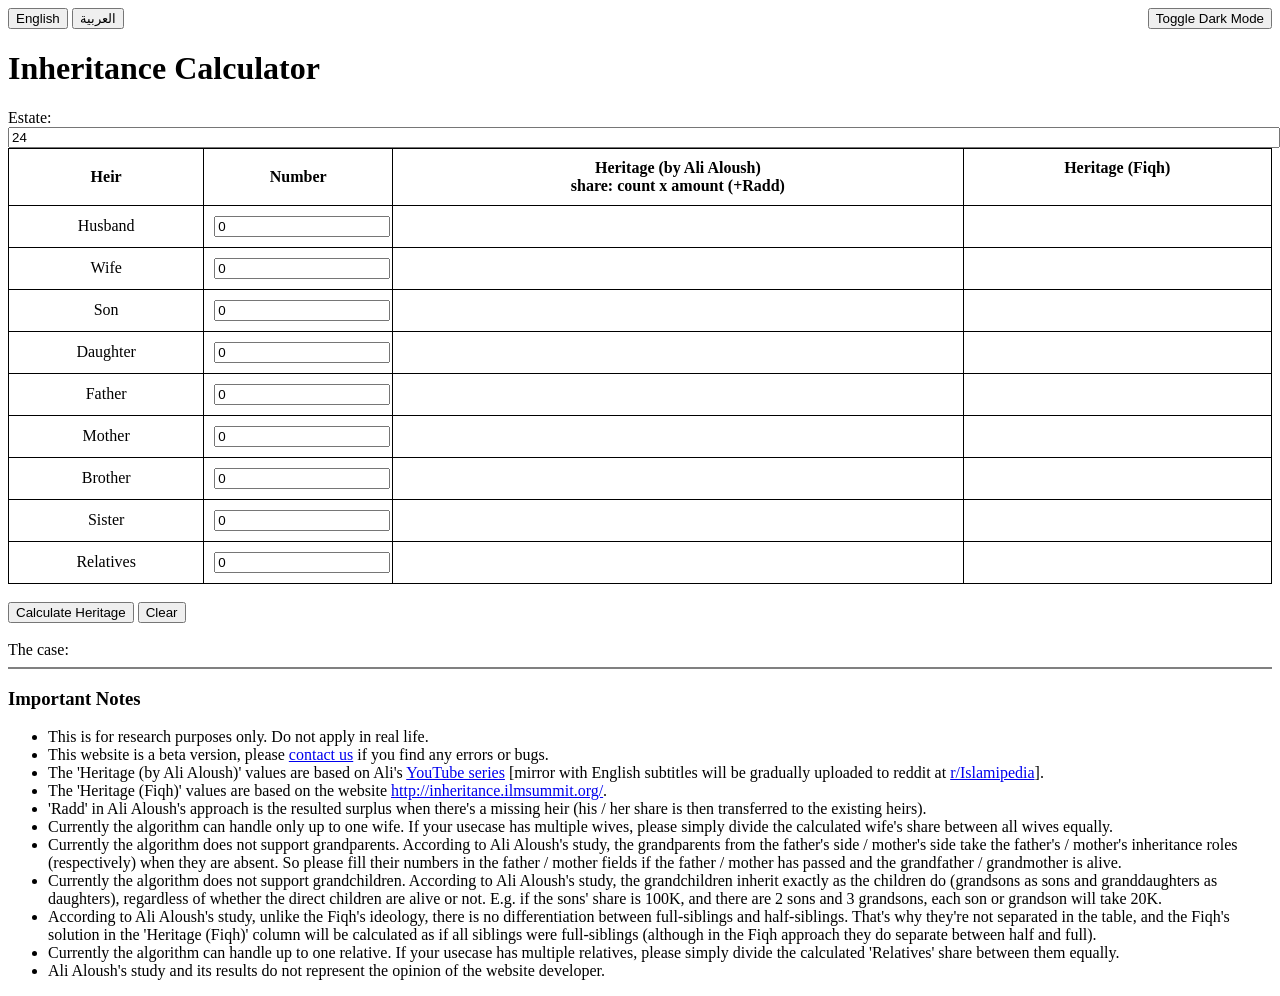
==== templates/index.html @ 1d269a5c "1. Dark mode updates. 2. Save lang in browser storagee. 3. Update mailto address" ====
<!DOCTYPE html>
<html lang="en">
<head>
  <link rel="stylesheet" type="text/css" href="{{ url_for('static', filename='styles.css') }}">
  <meta charset="UTF-8">
  <meta name="viewport" content="width=device-width, initial-scale=1.0">
  <title>Inheritance Calculator</title>
  <style>
    table {
      width: 100%;
      border-collapse: collapse;
    }
    th, td {
      border: 1px solid black;
      padding: 10px;
      text-align: center;
    }
    input[type="number"] {
      width: 100%;
    }
    </style>
</head>
<body>

<button id="switch-en">English</button>
<button id="switch-ar">العربية</button>
<button id="dark-mode-toggle" style="float: inline-end;" data-lang="dark_mode_switch">Toggle Dark Mode</button>


  <h1 data-lang="title">Inheritance Calculator</h1>

    <div>
      <label data-lang="estate" for="estate-input">Estate:</label>
      <input type="number" id="estate-input" name="estate" min="0" max="1000000000" value="24" 
             placeholder="24" 
             onkeydown="checkEnterKey(event);"
             onkeydown="return isNumberKey(event);"
             oninput="limitInput(this, 1000000000)">
    </div>


<!-- IF HEIRS ORDER IS CHANGED, MUST CHANGE HeirsOrderInHtml(Enum) IN PYTHON  -->
  <table>
    <thead>
      <tr>
        <th data-lang="heir">Heir</th>
        <th data-lang="number">Number</th>
        <th>
            <span data-lang="heritage_our_study">Heritage (by Ali Aloush)</span><br>
            <span data-lang="shares_hint">share: count x amount (+Radd)</span>
        </th>
        <th>
            <span data-lang="heritage_fiqh">Heritage (Fiqh)</span><br>
            <span id="awl-message" style="color: red; font-size: small;">&nbsp;</span>
        </th>

      </tr>
    </thead>
    <tbody id="table-body">
      <tr>
        <td data-lang="husband">Husband</td>
        <td><input type="number" id="number0" value="0" min="0" max="1" onchange="validateHusbandWife('husband')" oninput="limitInput(this, 1)"></td>
        <td id="heritageStudy0" class="ltr-text"></td>
        <td id="heritageFiqh0" class="ltr-text"></td>
      </tr>
      <tr>
        <td data-lang="wife">Wife</td>
        <td><input type="number" id="number1" value="0" min="0" max="1" onchange="validateHusbandWife('wife')" oninput="limitInput(this, 1)"></td>
        <td id="heritageStudy1" class="ltr-text"></td>
        <td id="heritageFiqh1" class="ltr-text"></td>
      </tr>
      <tr>
        <td data-lang="son">Son</td>
        <td><input type="number" id="number2" value="0" min="0" max="10" oninput="limitInput(this, 10)"></td>
        <td id="heritageStudy2" class="ltr-text"></td>
        <td id="heritageFiqh2" class="ltr-text"></td>
      </tr>
      <tr>
        <td data-lang="daughter">Daughter</td>
        <td><input type="number" id="number3" value="0" min="0" max="10" oninput="limitInput(this, 10)"></td>
        <td id="heritageStudy3" class="ltr-text"></td>
        <td id="heritageFiqh3" class="ltr-text"></td>
      </tr>
      <tr>
        <td data-lang="father">Father</td>
        <td><input type="number" id="number4" value="0" min="0" max="1" oninput="limitInput(this, 1)"></td>
        <td id="heritageStudy4" class="ltr-text"></td>
        <td id="heritageFiqh4" class="ltr-text"></td>
      </tr>
      <tr>
        <td data-lang="mother">Mother</td>
        <td><input type="number" id="number5" value="0" min="0" max="1" oninput="limitInput(this, 1)"></td>
        <td id="heritageStudy5" class="ltr-text"></td>
        <td id="heritageFiqh5" class="ltr-text"></td>
      </tr>
      <tr>
        <td data-lang="brother">Brother</td>
        <td><input type="number" id="number6" value="0" min="0" max="10" oninput="limitInput(this, 10)"></td>
        <td id="heritageStudy6" class="ltr-text"></td>
        <td id="heritageFiqh6" class="ltr-text"></td>
      </tr>
      <tr>
        <td data-lang="sister">Sister</td>
        <td><input type="number" id="number7" value="0" min="0" max="10" oninput="limitInput(this, 10)"></td>
        <td id="heritageStudy7" class="ltr-text"></td>
        <td id="heritageFiqh7" class="ltr-text"></td>
      </tr>
      <tr>
        <td data-lang="relatives">Relatives</td>
        <td><input type="number" id="number8" value="0" min="0" max="1" oninput="limitInput(this, 1)"></td>
        <td id="heritageStudy8" class="ltr-text"></td>
        <td id="heritageFiqh8" class="ltr-text"></td>
      </tr>
    </tbody>
  </table>

  <br>
  <button data-lang="calculate" onclick="fillHeritageColumns()">Calculate Heritage</button>
  <button data-lang="clear" onclick="clearTable()">Clear</button>
    <br><br>
    <label data-lang="the_case" style="display: inline-block; margin-right: 5px;">The case:</label>
    <label id="the_case_value_id" style="display: inline-block;"></label>

    <hr style="height:2px;border-width:0;background-color:gray">

    <!-- Important Notes Section -->
    <div class="important-notes">
      <h3 data-lang="notes">Important Notes</h3>
      <ul>
        <li data-lang="note1"></li>
        <li data-lang="note2"></li>
        <li data-lang="note3"></li>
        <li data-lang="note4"></li>
        <li data-lang="note5"></li>
        <li data-lang="note6"></li>
        <li data-lang="note7"></li>
        <li data-lang="note8"></li>
        <li data-lang="note9"></li>
        <li data-lang="note10"></li>
        <li data-lang="note11"></li>
      </ul>
    </div>

  

  <script>
    // Assume currentLang is set to the user's selected language ('en' or 'ar')
    let currentLang = 'en';  // Default language, change it as needed

    // Prevent both Husband and Wife from being 1
    function validateHusbandWife(spouse) {
      const husband = document.getElementById('number0');
      const wife = document.getElementById('number1');
      if (husband.value == 1 && wife.value == 1) {
        const alertMessage = translations[currentLang]['husband_wife_warning'];
        alert(alertMessage);
        if(spouse == "husband")
        {
            husband.value = 0;
        }
        else if(spouse == "wife")
        {
            wife.value = 0;
        }
      }
    }

    // Function to restrict user input to numbers (disables arrows, ensures keyboard input)
    function isNumberKey(evt) {
        var charCode = (evt.which) ? evt.which : evt.keyCode;
        if (charCode > 31 && (charCode < 48 || charCode > 57)) {
            return false;
        }
        return true;
    }

    // Function to limit the input value to a maximum
    function limitInput(input, maxValue) {
        if (input.value > maxValue) {
            input.value = maxValue;
        }
    }

    // Function to detect if Enter key is pressed
    function checkEnterKey(event) {
        if (event.keyCode === 13) {  // 13 is the Enter key
            fillHeritageColumns();    // Invoke the function
        }
    }
    
    function clearTable(clear_numbers_col = true, clear_ali_calcs = true, clear_fiqh_cals = true) {
        const awlMessage = document.getElementById("awl-message");
        awlMessage.textContent = '\u00A0';
        const theCase = document.getElementById("the_case_value_id");
        theCase.textContent = "";
        
        if (clear_numbers_col)
        {
            // Select all input elements (Numbers column)
            const inputs = document.querySelectorAll('#table-body input[type="number"]');
            
            // Reset each input to 0
            inputs.forEach(input => {
                input.value = 0;
            });
        }
        
        // Select all other cells (Heritage columns) and clear their text content
        cells = [];
        if (clear_ali_calcs && clear_fiqh_cals)
        {
            cells = document.querySelectorAll('#table-body tr td:nth-child(3), #table-body tr td:nth-child(4)');
        }
        else if(clear_ali_calcs)
        {
            cells = document.querySelectorAll('#table-body tr td:nth-child(3)');
        }
        else if(clear_fiqh_cals)
        {
            cells = document.querySelectorAll('#table-body tr td:nth-child(4)');
        }
        
        // Clear each cell's text content
        if (cells.length > 0)
        {
            cells.forEach(cell => {
                cell.textContent = '';
            });
        }
    }
    
    // Function to calculate and fill the Heritage columns by calling the Flask API
    function fillHeritageColumns() {
      clearTable(false, false);
      const heirs = [];
      for (let i = 0; i < 9; i++) {
        const number = document.getElementById(`number${i}`).value;
        heirs.push(Number(number));
      }
      
      // Get the estate value from the input field
      estateValue = document.getElementById("estate-input").value;
      if (estateValue == "") {
        estateValue = 24;
      }
      

      // Send a POST request to the Flask API with the heirs data
      fetch('/calculate_heritage', {
        method: 'POST',
        headers: {
          'Content-Type': 'application/json',
        },
        body: JSON.stringify({ heirs: heirs, estate: estateValue })
      })
      .then(response => response.json())
      .then(data => {
        if (data['error']) {
            alert("An error occurred while calculating Heritage (by Ali Aloush). Please try again.");
        }
        
        document.getElementById("the_case_value_id").innerText = translations[currentLang][data['case']];
        
        // Update the "Heritage (our study)" column based on the response
        for (let i = 0; i < 9; i++) {
          document.getElementById(`heritageStudy${i}`).innerText = data['study'][i];
        }
      })
      .catch(error => console.error('Error:', error));
      
      fetch('/calculate_heritage_fiqh', {
        method: 'POST',
        headers: {
          'Content-Type': 'application/json',
        },
        body: JSON.stringify({ heirs: heirs, estate: estateValue })
      })
      .then(response => response.json())
      .then(data => {
        // Check if 'awl' is true and update the message under "Heritage (Fiqh)"
        const awlMessage = document.getElementById("awl-message");
        if (awlMessage) {
            if (data['awl'] === true) {
            const awlMessageTranslation = translations[currentLang]['awl_message'];
                awlMessage.textContent = awlMessageTranslation;
            } else if (data['awl'] === false) {
                awlMessage.textContent = '\u00A0';
            }
        } else {
            console.error("Awl message element not found");
        }
        if (data['error']) {
            alert("An error occurred while calculating Heritage (Fiqh). Please refresh the page and try again.");
        }
        // Update the "Heritage (Fiqh)" column based on the response
        for (let i = 0; i < 9; i++) {
          document.getElementById(`heritageFiqh${i}`).innerText = data['fiqh'][i];
        }
      })
      .catch(error => console.error('Error:', error));
    }

    // LANGUAGE SWITCHING
    const translations = {
        en: null,
        ar: null
    };

    // Load the language files (assume the files are available at 'lang-en.json' and 'lang-ar.json')
    async function loadLanguage(lang) {
        
        currentLang = lang;
        const response = await fetch(`/static/langs/lang-${lang}.json`);
        const data = await response.json();
        translations[lang] = data;
        applyTranslations(lang);
        
        document.querySelector('[data-lang="heritage_our_study"]').classList.add('ltr-text');
        document.querySelector('[data-lang="heritage_fiqh"]').classList.add('ltr-text');
        
        // Save the user's preference in localStorage
        if (lang === 'en') {
            localStorage.setItem('language', 'en');
        } else {
            localStorage.setItem('language', 'ar');
        }
        
        clearTable();
    }

    // Apply the translations to the page
    function applyTranslations(lang) {
        document.querySelectorAll('[data-lang]').forEach(el => {
            const key = el.getAttribute('data-lang');

            // Check if the key starts with a specific value, like 'important_notes'
            if (key.startsWith('note')) {
                el.innerHTML = translations[lang][key];  // Set innerHTML for content with links
            } else {
                el.textContent = translations[lang][key];  // Set textContent for plain text
            }
        });

        // Change direction for Arabic
        if (lang === 'ar') {
            document.body.style.direction = 'rtl';
        } else {
            document.body.style.direction = 'ltr';
        }
    }



    // Set up language switch buttons
    document.getElementById('switch-en').addEventListener('click', () => loadLanguage('en'));
    document.getElementById('switch-ar').addEventListener('click', () => loadLanguage('ar'));

    document.getElementById('dark-mode-toggle').addEventListener('click', function () {
        document.body.classList.toggle('dark-mode');
        
    // Save the user's preference in localStorage
    if (document.body.classList.contains('dark-mode')) {
        localStorage.setItem('theme', 'dark');
    } else {
        localStorage.setItem('theme', 'light');
    }
    });


    // Load default language on page load
    window.onload = function() {
        const savedlLanguage = localStorage.getItem('language');
        if (savedlLanguage === 'ar') {
            loadLanguage('ar');
        }
        else
        {
            loadLanguage('en');
        }
    };
    
    window.addEventListener('DOMContentLoaded', (event) => {
        const savedTheme = localStorage.getItem('theme');
        if (savedTheme === 'dark') {
            document.body.classList.add('dark-mode');
        }
    });


  </script>

</body>
</html>
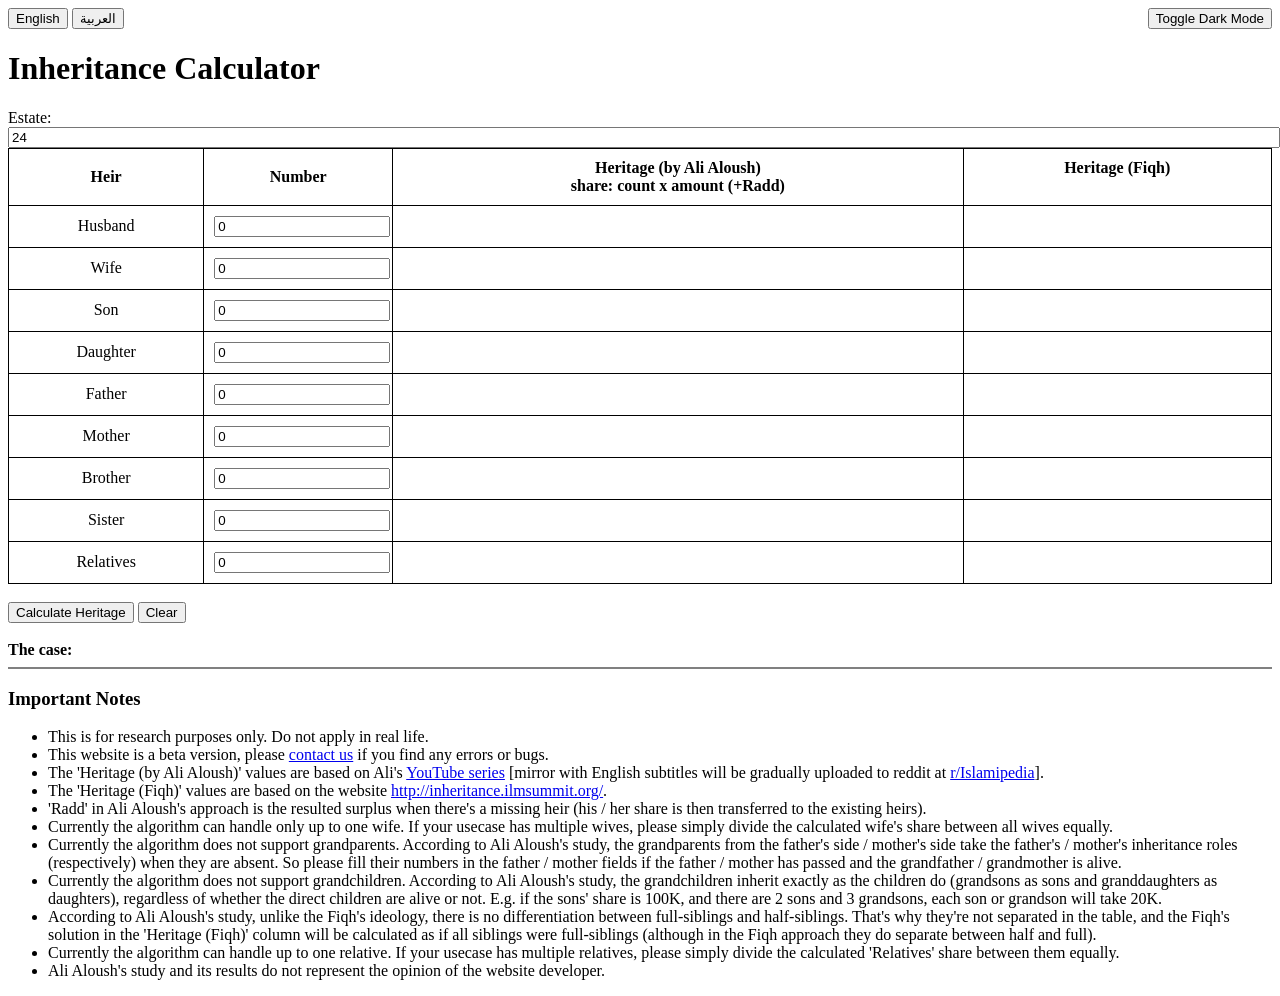
==== commit d6590404: "bold text" ====
--- a/templates/index.html
+++ b/templates/index.html
@@ -118,7 +118,7 @@
   <button data-lang="calculate" onclick="fillHeritageColumns()">Calculate Heritage</button>
   <button data-lang="clear" onclick="clearTable()">Clear</button>
     <br><br>
-    <label data-lang="the_case" style="display: inline-block; margin-right: 5px;">The case:</label>
+    <b><label data-lang="the_case" style="display: inline-block; margin-right: 5px;">The case:</label></b>
     <label id="the_case_value_id" style="display: inline-block;"></label>
 
     <hr style="height:2px;border-width:0;background-color:gray">
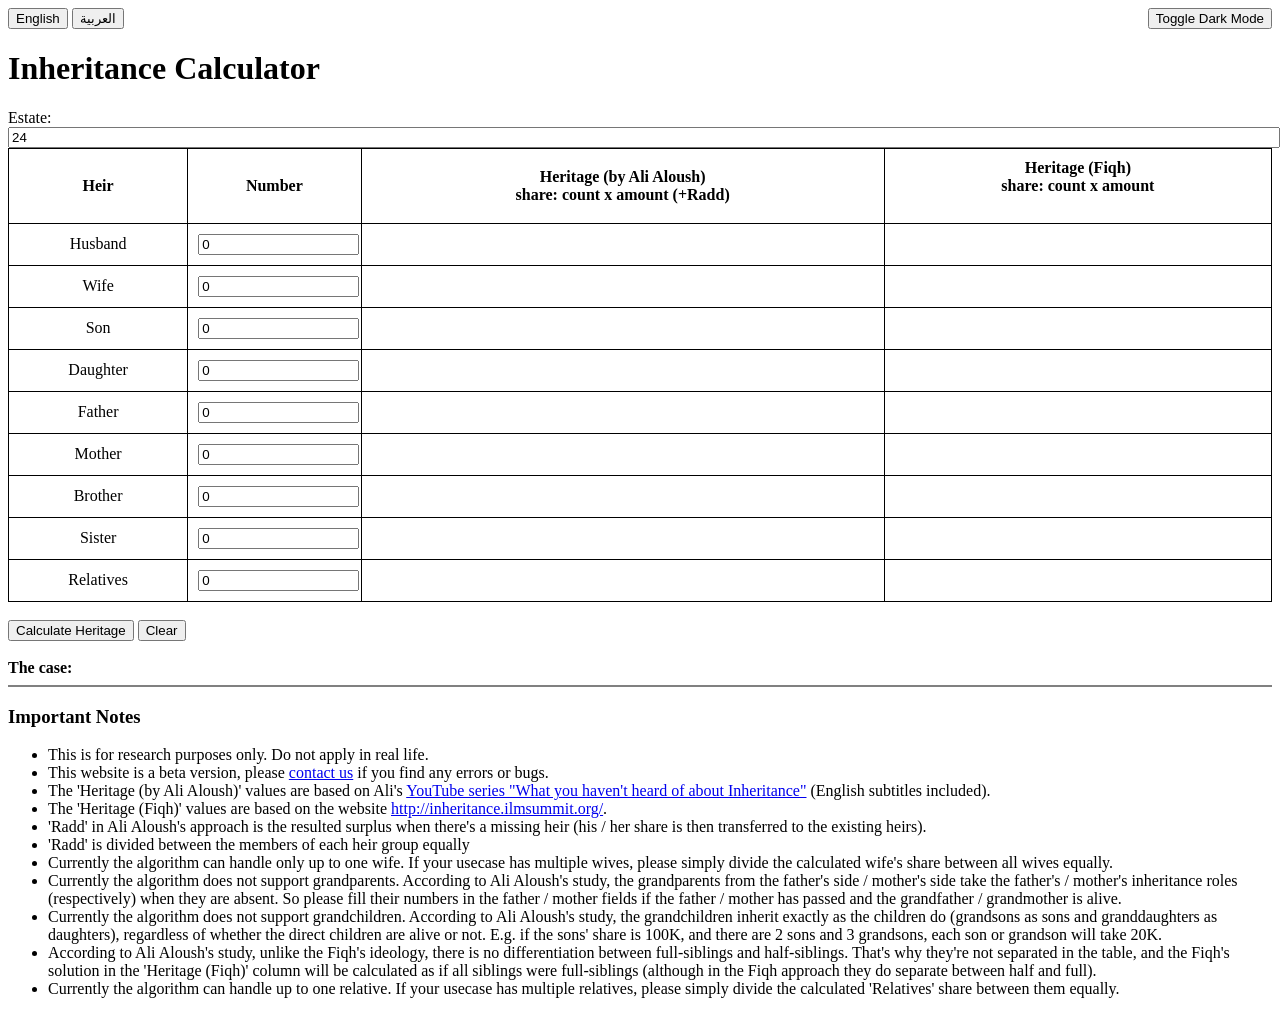
==== commit 1f969784: "Updated Hertiage (Fiqh) format to match with Heritage (by Ali Aloush)" ====
--- a/templates/index.html
+++ b/templates/index.html
@@ -1,23 +1,25 @@
 <!DOCTYPE html>
 <html lang="en">
 <head>
-  <link rel="stylesheet" type="text/css" href="{{ url_for('static', filename='styles.css') }}">
-  <meta charset="UTF-8">
-  <meta name="viewport" content="width=device-width, initial-scale=1.0">
-  <title>Inheritance Calculator</title>
-  <style>
-    table {
-      width: 100%;
-      border-collapse: collapse;
-    }
-    th, td {
-      border: 1px solid black;
-      padding: 10px;
-      text-align: center;
-    }
-    input[type="number"] {
-      width: 100%;
-    }
+    <link rel="stylesheet" type="text/css" href="{{ url_for('static', filename='styles.css') }}">
+    <meta charset="UTF-8">
+    <meta name="viewport" content="width=device-width, initial-scale=1.0">
+    <title>Inheritance Calculator</title>
+    <style>
+        table {
+            width: 100%;
+            border-collapse: collapse;
+        }
+
+        th, td {
+            border: 1px solid black;
+            padding: 10px;
+            text-align: center;
+        }
+
+        input[type="number"] {
+            width: 100%;
+        }
     </style>
 </head>
 <body>
@@ -27,22 +29,22 @@
 <button id="dark-mode-toggle" style="float: inline-end;" data-lang="dark_mode_switch">Toggle Dark Mode</button>
 
 
-  <h1 data-lang="title">Inheritance Calculator</h1>
-
-    <div>
-      <label data-lang="estate" for="estate-input">Estate:</label>
-      <input type="number" id="estate-input" name="estate" min="0" max="1000000000" value="24" 
-             placeholder="24" 
-             onkeydown="checkEnterKey(event);"
-             onkeydown="return isNumberKey(event);"
-             oninput="limitInput(this, 1000000000)">
-    </div>
+<h1 data-lang="title">Inheritance Calculator</h1>
+
+<div>
+    <label data-lang="estate" for="estate-input">Estate:</label>
+    <input type="number" id="estate-input" name="estate" min="0" max="1000000000" value="24"
+           placeholder="24"
+           onkeydown="checkEnterKey(event);"
+           onkeydown="return isNumberKey(event);"
+           oninput="limitInput(this, 1000000000)">
+</div>
 
 
 <!-- IF HEIRS ORDER IS CHANGED, MUST CHANGE HeirsOrderInHtml(Enum) IN PYTHON  -->
-  <table>
+<table>
     <thead>
-      <tr>
+    <tr>
         <th data-lang="heir">Heir</th>
         <th data-lang="number">Number</th>
         <th>
@@ -51,82 +53,85 @@
         </th>
         <th>
             <span data-lang="heritage_fiqh">Heritage (Fiqh)</span><br>
+            <span data-lang="fiqh_shares_hint">share: count x amount</span><br>
             <span id="awl-message" style="color: red; font-size: small;">&nbsp;</span>
         </th>
 
-      </tr>
+    </tr>
     </thead>
     <tbody id="table-body">
-      <tr>
+    <tr>
         <td data-lang="husband">Husband</td>
-        <td><input type="number" id="number0" value="0" min="0" max="1" onchange="validateHusbandWife('husband')" oninput="limitInput(this, 1)"></td>
+        <td><input type="number" id="number0" value="0" min="0" max="1" onchange="validateHusbandWife('husband')"
+                   oninput="limitInput(this, 1)"></td>
         <td id="heritageStudy0" class="ltr-text"></td>
         <td id="heritageFiqh0" class="ltr-text"></td>
-      </tr>
-      <tr>
+    </tr>
+    <tr>
         <td data-lang="wife">Wife</td>
-        <td><input type="number" id="number1" value="0" min="0" max="1" onchange="validateHusbandWife('wife')" oninput="limitInput(this, 1)"></td>
+        <td><input type="number" id="number1" value="0" min="0" max="1" onchange="validateHusbandWife('wife')"
+                   oninput="limitInput(this, 1)"></td>
         <td id="heritageStudy1" class="ltr-text"></td>
         <td id="heritageFiqh1" class="ltr-text"></td>
-      </tr>
-      <tr>
+    </tr>
+    <tr>
         <td data-lang="son">Son</td>
         <td><input type="number" id="number2" value="0" min="0" max="10" oninput="limitInput(this, 10)"></td>
         <td id="heritageStudy2" class="ltr-text"></td>
         <td id="heritageFiqh2" class="ltr-text"></td>
-      </tr>
-      <tr>
+    </tr>
+    <tr>
         <td data-lang="daughter">Daughter</td>
         <td><input type="number" id="number3" value="0" min="0" max="10" oninput="limitInput(this, 10)"></td>
         <td id="heritageStudy3" class="ltr-text"></td>
         <td id="heritageFiqh3" class="ltr-text"></td>
-      </tr>
-      <tr>
+    </tr>
+    <tr>
         <td data-lang="father">Father</td>
         <td><input type="number" id="number4" value="0" min="0" max="1" oninput="limitInput(this, 1)"></td>
         <td id="heritageStudy4" class="ltr-text"></td>
         <td id="heritageFiqh4" class="ltr-text"></td>
-      </tr>
-      <tr>
+    </tr>
+    <tr>
         <td data-lang="mother">Mother</td>
         <td><input type="number" id="number5" value="0" min="0" max="1" oninput="limitInput(this, 1)"></td>
         <td id="heritageStudy5" class="ltr-text"></td>
         <td id="heritageFiqh5" class="ltr-text"></td>
-      </tr>
-      <tr>
+    </tr>
+    <tr>
         <td data-lang="brother">Brother</td>
         <td><input type="number" id="number6" value="0" min="0" max="10" oninput="limitInput(this, 10)"></td>
         <td id="heritageStudy6" class="ltr-text"></td>
         <td id="heritageFiqh6" class="ltr-text"></td>
-      </tr>
-      <tr>
+    </tr>
+    <tr>
         <td data-lang="sister">Sister</td>
         <td><input type="number" id="number7" value="0" min="0" max="10" oninput="limitInput(this, 10)"></td>
         <td id="heritageStudy7" class="ltr-text"></td>
         <td id="heritageFiqh7" class="ltr-text"></td>
-      </tr>
-      <tr>
+    </tr>
+    <tr>
         <td data-lang="relatives">Relatives</td>
         <td><input type="number" id="number8" value="0" min="0" max="1" oninput="limitInput(this, 1)"></td>
         <td id="heritageStudy8" class="ltr-text"></td>
         <td id="heritageFiqh8" class="ltr-text"></td>
-      </tr>
+    </tr>
     </tbody>
-  </table>
-
-  <br>
-  <button data-lang="calculate" onclick="fillHeritageColumns()">Calculate Heritage</button>
-  <button data-lang="clear" onclick="clearTable()">Clear</button>
-    <br><br>
-    <b><label data-lang="the_case" style="display: inline-block; margin-right: 5px;">The case:</label></b>
-    <label id="the_case_value_id" style="display: inline-block;"></label>
-
-    <hr style="height:2px;border-width:0;background-color:gray">
-
-    <!-- Important Notes Section -->
-    <div class="important-notes">
-      <h3 data-lang="notes">Important Notes</h3>
-      <ul>
+</table>
+
+<br>
+<button data-lang="calculate" onclick="fillHeritageColumns()">Calculate Heritage</button>
+<button data-lang="clear" onclick="clearTable()">Clear</button>
+<br><br>
+<b><label data-lang="the_case" style="display: inline-block; margin-right: 5px;">The case:</label></b>
+<label id="the_case_value_id" style="display: inline-block;"></label>
+
+<hr style="height:2px;border-width:0;background-color:gray">
+
+<!-- Important Notes Section -->
+<div class="important-notes">
+    <h3 data-lang="notes">Important Notes</h3>
+    <ul>
         <li data-lang="note1"></li>
         <li data-lang="note2"></li>
         <li data-lang="note3"></li>
@@ -138,31 +143,27 @@
         <li data-lang="note9"></li>
         <li data-lang="note10"></li>
         <li data-lang="note11"></li>
-      </ul>
-    </div>
-
-  
-
-  <script>
+    </ul>
+</div>
+
+
+<script>
     // Assume currentLang is set to the user's selected language ('en' or 'ar')
     let currentLang = 'en';  // Default language, change it as needed
 
     // Prevent both Husband and Wife from being 1
     function validateHusbandWife(spouse) {
-      const husband = document.getElementById('number0');
-      const wife = document.getElementById('number1');
-      if (husband.value == 1 && wife.value == 1) {
-        const alertMessage = translations[currentLang]['husband_wife_warning'];
-        alert(alertMessage);
-        if(spouse == "husband")
-        {
-            husband.value = 0;
-        }
-        else if(spouse == "wife")
-        {
-            wife.value = 0;
-        }
-      }
+        const husband = document.getElementById('number0');
+        const wife = document.getElementById('number1');
+        if (husband.value == 1 && wife.value == 1) {
+            const alertMessage = translations[currentLang]['husband_wife_warning'];
+            alert(alertMessage);
+            if (spouse == "husband") {
+                husband.value = 0;
+            } else if (spouse == "wife") {
+                wife.value = 0;
+            }
+        }
     }
 
     // Function to restrict user input to numbers (disables arrows, ensures keyboard input)
@@ -187,117 +188,120 @@
             fillHeritageColumns();    // Invoke the function
         }
     }
-    
+
+    function clearURL() {
+        const newUrl = window.location.origin + window.location.pathname;
+        window.history.replaceState({path: newUrl}, '', newUrl);
+    }
+
     function clearTable(clear_numbers_col = true, clear_ali_calcs = true, clear_fiqh_cals = true) {
+        clearURL();
         const awlMessage = document.getElementById("awl-message");
         awlMessage.textContent = '\u00A0';
         const theCase = document.getElementById("the_case_value_id");
         theCase.textContent = "";
-        
-        if (clear_numbers_col)
-        {
+
+        if (clear_numbers_col) {
             // Select all input elements (Numbers column)
             const inputs = document.querySelectorAll('#table-body input[type="number"]');
-            
+
             // Reset each input to 0
             inputs.forEach(input => {
                 input.value = 0;
             });
         }
-        
+
         // Select all other cells (Heritage columns) and clear their text content
         cells = [];
-        if (clear_ali_calcs && clear_fiqh_cals)
-        {
+        if (clear_ali_calcs && clear_fiqh_cals) {
             cells = document.querySelectorAll('#table-body tr td:nth-child(3), #table-body tr td:nth-child(4)');
-        }
-        else if(clear_ali_calcs)
-        {
+        } else if (clear_ali_calcs) {
             cells = document.querySelectorAll('#table-body tr td:nth-child(3)');
-        }
-        else if(clear_fiqh_cals)
-        {
+        } else if (clear_fiqh_cals) {
             cells = document.querySelectorAll('#table-body tr td:nth-child(4)');
         }
-        
+
         // Clear each cell's text content
-        if (cells.length > 0)
-        {
+        if (cells.length > 0) {
             cells.forEach(cell => {
                 cell.textContent = '';
             });
         }
     }
-    
+
     // Function to calculate and fill the Heritage columns by calling the Flask API
     function fillHeritageColumns() {
-      clearTable(false, false);
-      const heirs = [];
-      for (let i = 0; i < 9; i++) {
-        const number = document.getElementById(`number${i}`).value;
-        heirs.push(Number(number));
-      }
-      
-      // Get the estate value from the input field
-      estateValue = document.getElementById("estate-input").value;
-      if (estateValue == "") {
-        estateValue = 24;
-      }
-      
-
-      // Send a POST request to the Flask API with the heirs data
-      fetch('/calculate_heritage', {
-        method: 'POST',
-        headers: {
-          'Content-Type': 'application/json',
-        },
-        body: JSON.stringify({ heirs: heirs, estate: estateValue })
-      })
-      .then(response => response.json())
-      .then(data => {
-        if (data['error']) {
-            alert("An error occurred while calculating Heritage (by Ali Aloush). Please try again.");
-        }
-        
-        document.getElementById("the_case_value_id").innerText = translations[currentLang][data['case']];
-        
-        // Update the "Heritage (our study)" column based on the response
+        clearTable(false, false);
+
+        const heirs = [];
         for (let i = 0; i < 9; i++) {
-          document.getElementById(`heritageStudy${i}`).innerText = data['study'][i];
-        }
-      })
-      .catch(error => console.error('Error:', error));
-      
-      fetch('/calculate_heritage_fiqh', {
-        method: 'POST',
-        headers: {
-          'Content-Type': 'application/json',
-        },
-        body: JSON.stringify({ heirs: heirs, estate: estateValue })
-      })
-      .then(response => response.json())
-      .then(data => {
-        // Check if 'awl' is true and update the message under "Heritage (Fiqh)"
-        const awlMessage = document.getElementById("awl-message");
-        if (awlMessage) {
-            if (data['awl'] === true) {
-            const awlMessageTranslation = translations[currentLang]['awl_message'];
-                awlMessage.textContent = awlMessageTranslation;
-            } else if (data['awl'] === false) {
-                awlMessage.textContent = '\u00A0';
-            }
-        } else {
-            console.error("Awl message element not found");
-        }
-        if (data['error']) {
-            alert("An error occurred while calculating Heritage (Fiqh). Please refresh the page and try again.");
-        }
-        // Update the "Heritage (Fiqh)" column based on the response
-        for (let i = 0; i < 9; i++) {
-          document.getElementById(`heritageFiqh${i}`).innerText = data['fiqh'][i];
-        }
-      })
-      .catch(error => console.error('Error:', error));
+            const number = document.getElementById(`number${i}`).value;
+            heirs.push(Number(number));
+        }
+
+        // Get the estate value from the input field
+        estateValue = document.getElementById("estate-input").value;
+        if (estateValue == "") {
+            estateValue = 24;
+        }
+
+        // Update URL with query parameters
+        const newUrl = `${window.location.origin}${window.location.pathname}?estate=${estateValue}&husband=${heirs[0]}&wife=${heirs[1]}&son=${heirs[2]}&daughter=${heirs[3]}&father=${heirs[4]}&mother=${heirs[5]}&brother=${heirs[6]}&sister=${heirs[7]}&relatives=${heirs[8]}`;
+        window.history.pushState({path: newUrl}, '', newUrl);  // Update URL without refreshing
+
+        // Send a POST request to the Flask API with the heirs data
+        fetch('/calculate_heritage', {
+            method: 'POST',
+            headers: {
+                'Content-Type': 'application/json',
+            },
+            body: JSON.stringify({heirs: heirs, estate: estateValue})
+        })
+            .then(response => response.json())
+            .then(data => {
+                if (data['error']) {
+                    alert("An error occurred while calculating Heritage (by Ali Aloush). Please try again.");
+                }
+
+                document.getElementById("the_case_value_id").innerText = translations[currentLang][data['case']];
+
+                // Update the "Heritage (our study)" column based on the response
+                for (let i = 0; i < 9; i++) {
+                    document.getElementById(`heritageStudy${i}`).innerText = data['study'][i];
+                }
+            })
+            .catch(error => console.error('Error:', error));
+
+        fetch('/calculate_heritage_fiqh', {
+            method: 'POST',
+            headers: {
+                'Content-Type': 'application/json',
+            },
+            body: JSON.stringify({heirs: heirs, estate: estateValue})
+        })
+            .then(response => response.json())
+            .then(data => {
+                // Check if 'awl' is true and update the message under "Heritage (Fiqh)"
+                const awlMessage = document.getElementById("awl-message");
+                if (awlMessage) {
+                    if (data['awl'] === true) {
+                        const awlMessageTranslation = translations[currentLang]['awl_message'];
+                        awlMessage.textContent = awlMessageTranslation;
+                    } else if (data['awl'] === false) {
+                        awlMessage.textContent = '\u00A0';
+                    }
+                } else {
+                    console.error("Awl message element not found");
+                }
+                if (data['error']) {
+                    alert("An error occurred while calculating Heritage (Fiqh). Please refresh the page and try again.");
+                }
+                // Update the "Heritage (Fiqh)" column based on the response
+                for (let i = 0; i < 9; i++) {
+                    document.getElementById(`heritageFiqh${i}`).innerText = data['fiqh'][i];
+                }
+            })
+            .catch(error => console.error('Error:', error));
     }
 
     // LANGUAGE SWITCHING
@@ -308,24 +312,22 @@
 
     // Load the language files (assume the files are available at 'lang-en.json' and 'lang-ar.json')
     async function loadLanguage(lang) {
-        
+
         currentLang = lang;
         const response = await fetch(`/static/langs/lang-${lang}.json`);
         const data = await response.json();
         translations[lang] = data;
         applyTranslations(lang);
-        
+
         document.querySelector('[data-lang="heritage_our_study"]').classList.add('ltr-text');
         document.querySelector('[data-lang="heritage_fiqh"]').classList.add('ltr-text');
-        
+
         // Save the user's preference in localStorage
         if (lang === 'en') {
             localStorage.setItem('language', 'en');
         } else {
             localStorage.setItem('language', 'ar');
         }
-        
-        clearTable();
     }
 
     // Apply the translations to the page
@@ -350,44 +352,95 @@
     }
 
 
-
     // Set up language switch buttons
-    document.getElementById('switch-en').addEventListener('click', () => loadLanguage('en'));
-    document.getElementById('switch-ar').addEventListener('click', () => loadLanguage('ar'));
+    document.getElementById('switch-en').addEventListener('click', () => {
+        loadLanguage('en');
+        clearTable(false);
+    });
+    document.getElementById('switch-ar').addEventListener('click', () => {
+        loadLanguage('ar');
+        clearTable(false);
+    });
 
     document.getElementById('dark-mode-toggle').addEventListener('click', function () {
         document.body.classList.toggle('dark-mode');
-        
-    // Save the user's preference in localStorage
-    if (document.body.classList.contains('dark-mode')) {
-        localStorage.setItem('theme', 'dark');
-    } else {
-        localStorage.setItem('theme', 'light');
-    }
+
+        // Save the user's preference in localStorage
+        if (document.body.classList.contains('dark-mode')) {
+            localStorage.setItem('theme', 'dark');
+        } else {
+            localStorage.setItem('theme', 'light');
+        }
     });
 
 
     // Load default language on page load
-    window.onload = function() {
+    window.onload = function () {
+        const savedTheme = localStorage.getItem('theme');
+        if (savedTheme === 'dark') {
+            document.body.classList.add('dark-mode');
+        }
+
         const savedlLanguage = localStorage.getItem('language');
         if (savedlLanguage === 'ar') {
             loadLanguage('ar');
-        }
-        else
-        {
+        } else {
             loadLanguage('en');
         }
+
+        const params = new URLSearchParams(window.location.search);
+        const estateParam = params.get('estate');
+        if (estateParam) {
+            document.getElementById('estate-input').value = estateParam;
+        }
+
+        const husband = params.get('husband');
+        if (husband) {
+            document.getElementById('number0').value = husband;
+        }
+
+        const wife = params.get('wife');
+        if (wife) {
+            document.getElementById('number1').value = wife;
+        }
+
+        const son = params.get('son');
+        if (son) {
+            document.getElementById('number2').value = son;
+        }
+
+        const daughter = params.get('daughter');
+        if (daughter) {
+            document.getElementById('number3').value = daughter;
+        }
+
+        const father = params.get('father');
+        if (father) {
+            document.getElementById('number4').value = father;
+        }
+
+        const mother = params.get('mother');
+        if (mother) {
+            document.getElementById('number5').value = mother;
+        }
+
+        const brother = params.get('brother');
+        if (brother) {
+            document.getElementById('number6').value = brother;
+        }
+
+        const sister = params.get('sister');
+        if (sister) {
+            document.getElementById('number7').value = sister;
+        }
+
+        const relatives = params.get('relatives');
+        if (relatives) {
+            document.getElementById('number8').value = relatives;
+        }
     };
-    
-    window.addEventListener('DOMContentLoaded', (event) => {
-        const savedTheme = localStorage.getItem('theme');
-        if (savedTheme === 'dark') {
-            document.body.classList.add('dark-mode');
-        }
-    });
-
-
-  </script>
+
+</script>
 
 </body>
 </html>
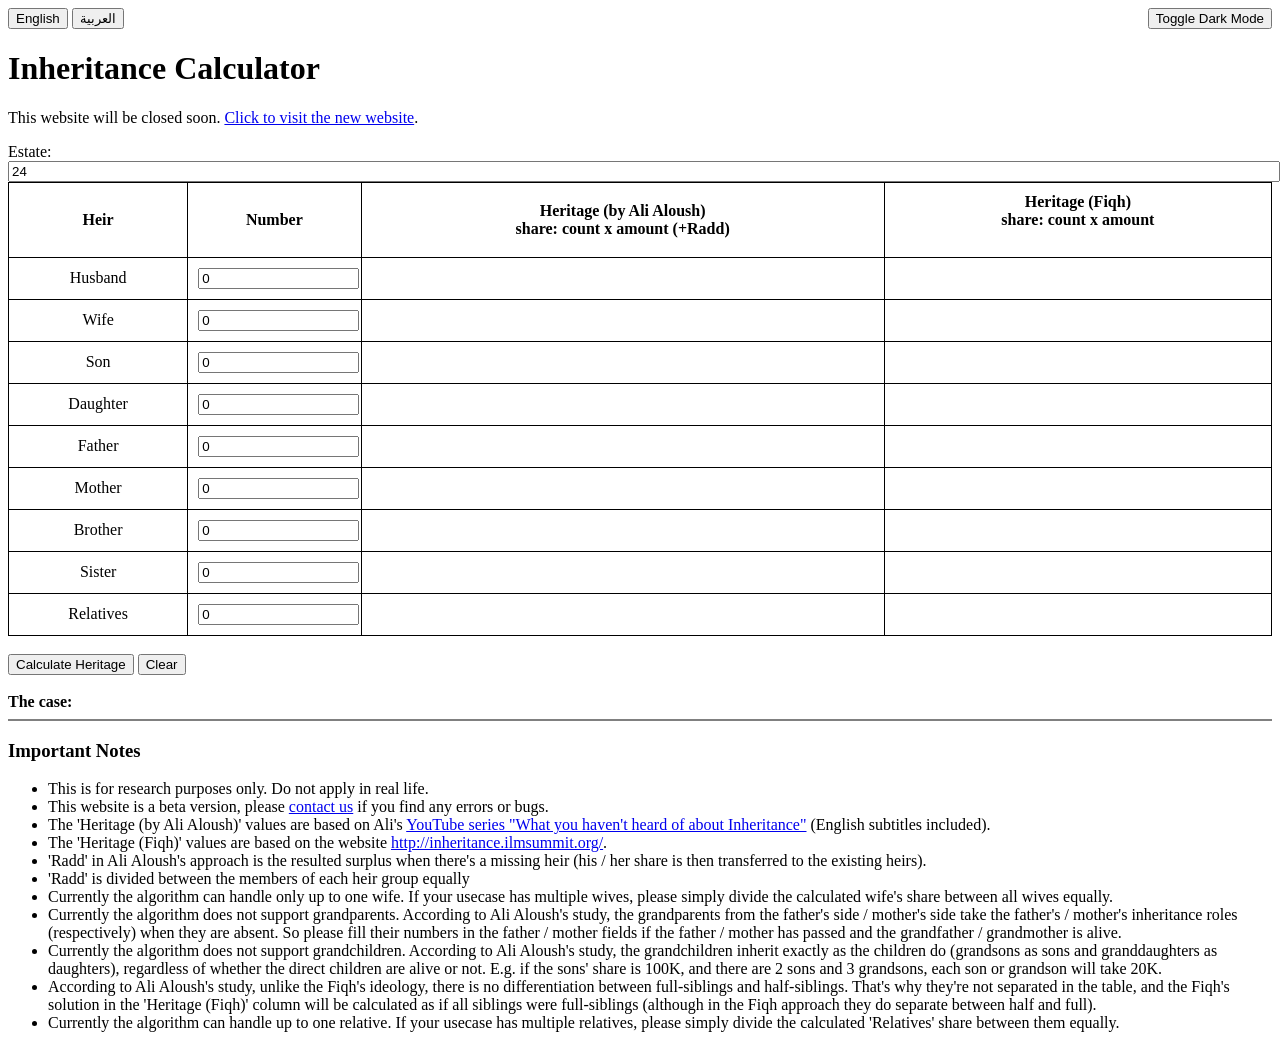
==== commit f6907ecf: "Added website migration note" ====
--- a/templates/index.html
+++ b/templates/index.html
@@ -30,6 +30,7 @@
 
 
 <h1 data-lang="title">Inheritance Calculator</h1>
+<p class="site-subtitle" data-lang="subtitle"></p>
 
 <div>
     <label data-lang="estate" for="estate-input">Estate:</label>
@@ -336,7 +337,7 @@
             const key = el.getAttribute('data-lang');
 
             // Check if the key starts with a specific value, like 'important_notes'
-            if (key.startsWith('note')) {
+            if (key.startsWith('note') || key === 'subtitle') {
                 el.innerHTML = translations[lang][key];  // Set innerHTML for content with links
             } else {
                 el.textContent = translations[lang][key];  // Set textContent for plain text
